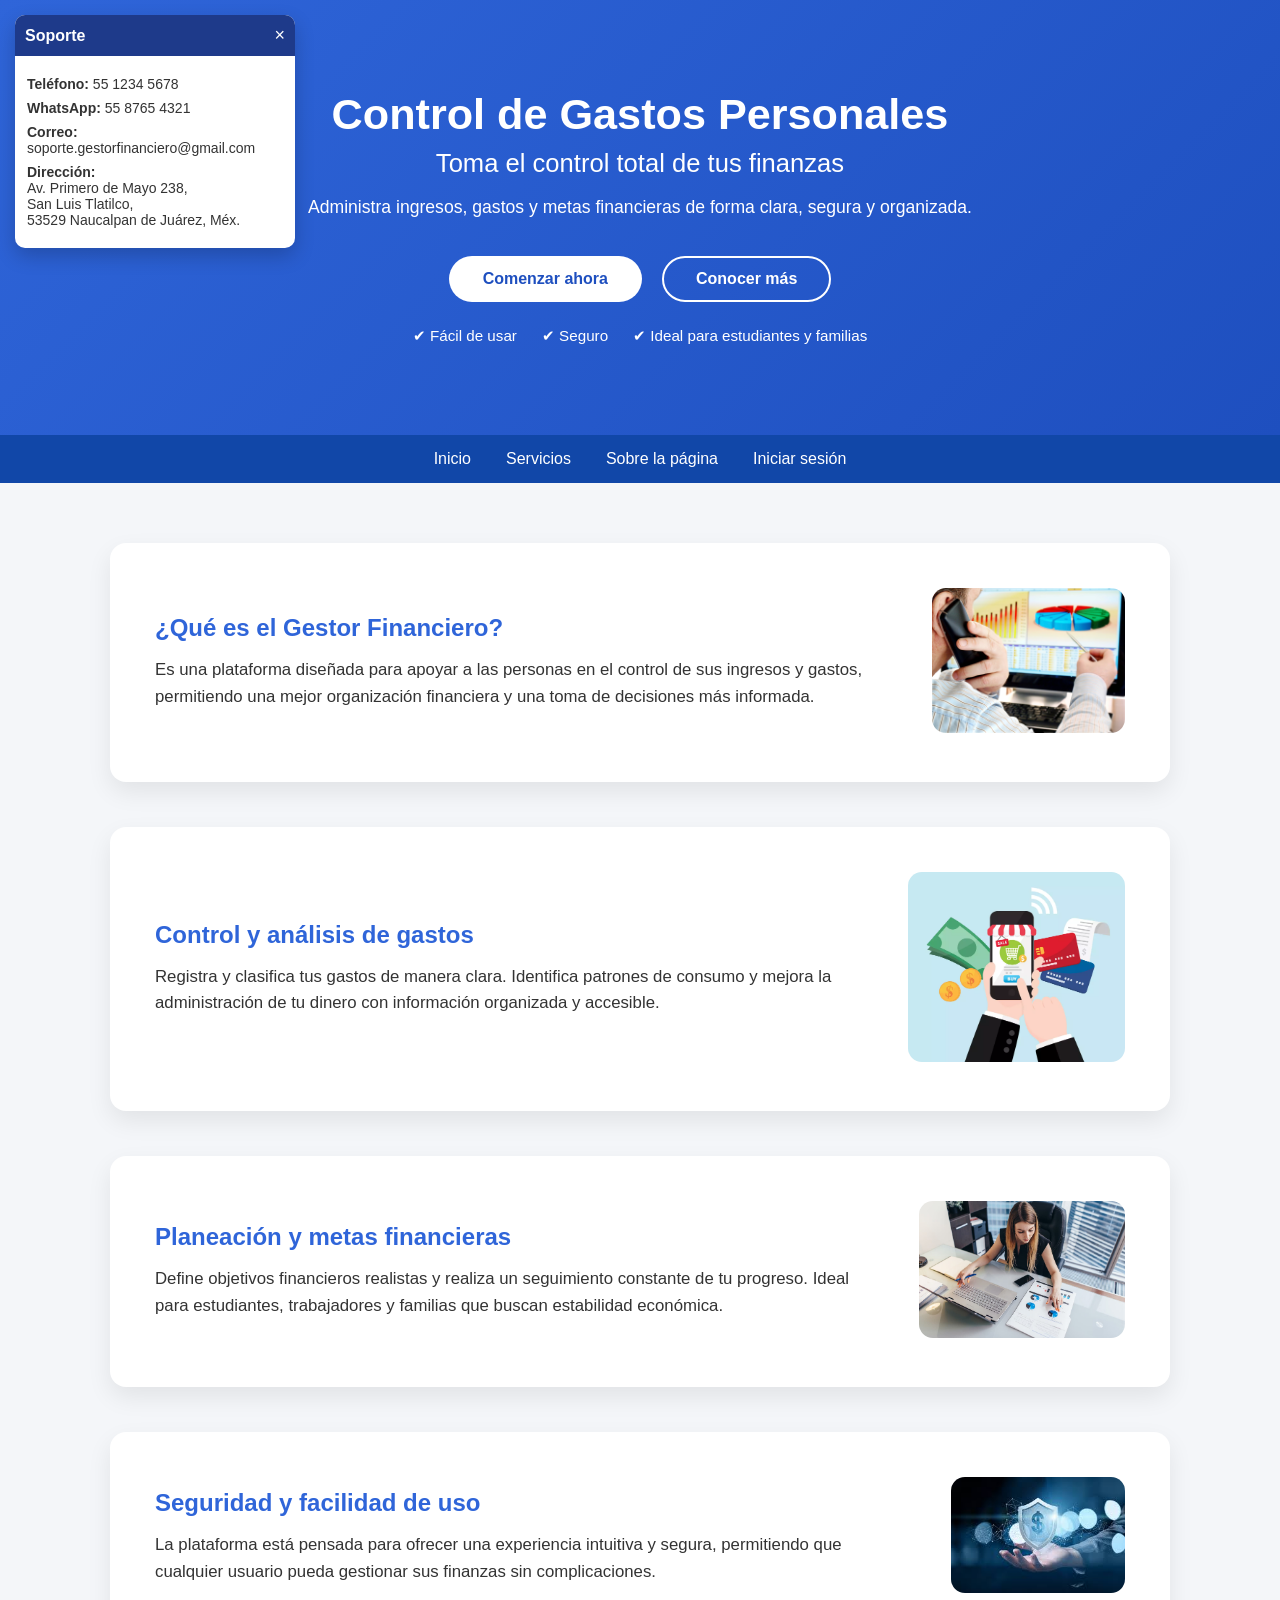
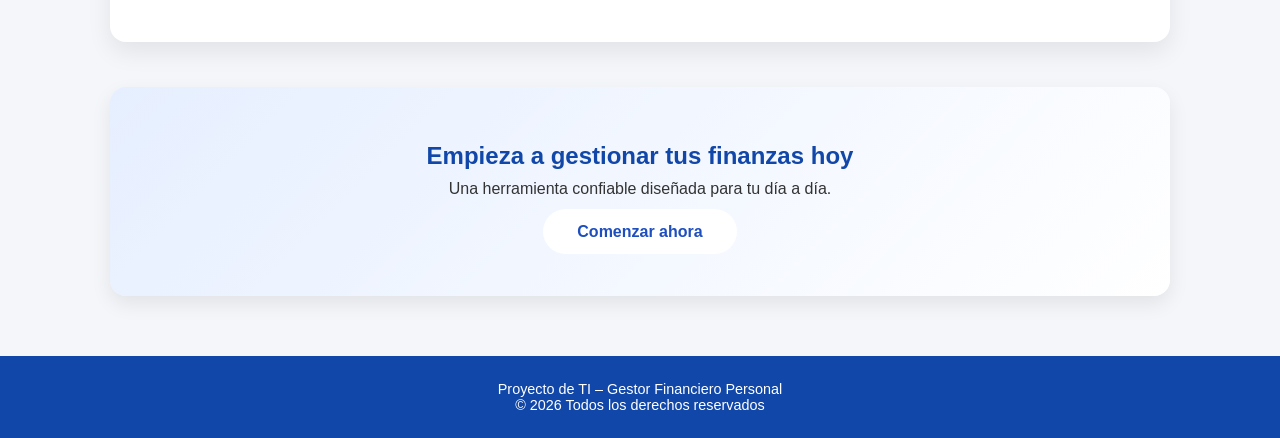
==== index.html @ 2f83327f "Reestructuracion inicial" ====
<!DOCTYPE html>
<html lang="es">
<head>
    <meta charset="UTF-8">
    <title>Control de Gastos Personales</title>
    <meta name="viewport" content="width=device-width, initial-scale=1.0">

    <link rel="stylesheet" href="../assets/estilos.css/index.css">
</head>
<body>
<!-- RECUADRO DE SOPORTE SUPERIOR IZQUIERDO -->
<div class="recuadro-soporte">
    <div class="soporte-header">
        <span>Soporte</span>
        <button id="cerrar-soporte">&times;</button>
    </div>

    <div class="soporte-contenido">
        <p><strong>Teléfono:</strong> 55 1234 5678</p>
        <p><strong>WhatsApp:</strong> 55 8765 4321</p>
        <p><strong>Correo:</strong> soporte.gestorfinanciero@gmail.com</p>
        <p><strong>Dirección:</strong><br>
        Av. Primero de Mayo 238,<br>
        San Luis Tlatilco,<br>
        53529 Naucalpan de Juárez, Méx.</p>
    </div>
</div>
    <header class="header">
        <div class="header-contenido">
            <h1>Control de Gastos Personales</h1>
            <h2>Toma el control total de tus finanzas</h2>
            <p>
                Administra ingresos, gastos y metas financieras
                de forma clara, segura y organizada.
            </p>

            <div class="header-botones">
                <!-- BOTÓN QUE ENVÍA A INICIO DE SESIÓN -->
                <a href="#" class="btn-principal">Comenzar ahora</a>

                
                <a href="#" class="btn-secundario">Conocer más</a>
            </div>

            <div class="header-beneficios">
                <span>✔ Fácil de usar</span>
                <span>✔ Seguro</span>
                <span>✔ Ideal para estudiantes y familias</span>
            </div>
        </div>
    </header>

    <nav class="nav">
        <a href="#">Inicio</a>
        <a href="#">Servicios</a>
        <a href="#">Sobre la página</a>

        <a href="#" class="link-login">Iniciar sesión</a>
    </nav>

    <main class="contenedor">

        <section class="bloque">
            <div class="texto">
                <h2>¿Qué es el Gestor Financiero?</h2>
                <p>
                    Es una plataforma diseñada para apoyar a las personas en el control
                    de sus ingresos y gastos, permitiendo una mejor organización
                    financiera y una toma de decisiones más informada.
                </p>
            </div>
            <div class="imagen">
                <img src="../assets/imagenes.jpg/finanzas1.1.jpg" alt="Gestión financiera">
            </div>
        </section>

        <section class="bloque inverso">
            <div class="imagen">
                <img src="../assets/imagenes.jpg/finanzas2.jpg" alt="Análisis de gastos">
            </div>
            <div class="texto">
                <h2>Control y análisis de gastos</h2>
                <p>
                    Registra y clasifica tus gastos de manera clara.
                    Identifica patrones de consumo y mejora la administración
                    de tu dinero con información organizada y accesible.
                </p>
            </div>
        </section>

        <section class="bloque">
            <div class="texto">
                <h2>Planeación y metas financieras</h2>
                <p>
                    Define objetivos financieros realistas y realiza un seguimiento
                    constante de tu progreso. Ideal para estudiantes, trabajadores
                    y familias que buscan estabilidad económica.
                </p>
            </div>
            <div class="imagen">
                <img src="../assets/imagenes.jpg/finanzas3.jpg" alt="Metas financieras">
            </div>
        </section>

        <section class="bloque inverso">
            <div class="imagen">
                <img src="../assets/imagenes.jpg/finanzas4.jpg" alt="Seguridad financiera">
            </div>
            <div class="texto">
                <h2>Seguridad y facilidad de uso</h2>
                <p>
                    La plataforma está pensada para ofrecer una experiencia
                    intuitiva y segura, permitiendo que cualquier usuario
                    pueda gestionar sus finanzas sin complicaciones.
                </p>
            </div>
        </section>

        <section class="cta">
            <h2>Empieza a gestionar tus finanzas hoy</h2>
            <p>Una herramienta confiable diseñada para tu día a día.</p>
            <a href="#" class="btn-principal">Comenzar ahora</a>
        </section>

    </main>

    <footer class="footer">
        <p>Proyecto de TI – Gestor Financiero Personal</p>
        <p>© 2026 Todos los derechos reservados</p>
    </footer>

    <div id="modal-info" class="modal">
        <div class="modal-contenido">
            <a href="#" class="cerrar">&times;</a>

            <h2>Sobre el Gestor Financiero Personal</h2>

            <p>
                El Gestor Financiero Personal es una plataforma digital diseñada
                para ayudar a las personas a organizar sus ingresos, controlar
                sus gastos y planificar sus metas financieras de forma clara y segura.
            </p>

            <ul>
                <li>Registro de ingresos y gastos</li>
                <li>Balance financiero</li>
                <li>Planeación de metas</li>
                <li>Seguimiento del progreso</li>
            </ul>

            <div style="text-align:center; margin-top:20px;">
                <a href="#" class="btn-principal">Comenzar ahora</a>
            </div>
        </div>
    </div>

    <script src="../assets/scrip.js/index.js"></script>

</body>
</html>
---- assets/estilos.css/index.css ----
* {
    margin: 0;
    padding: 0;
    box-sizing: border-box;
    font-family: "Segoe UI", Arial, sans-serif;
}

body {
    background-color: #f4f6f9;
    color: #333;
}

/* HEADER */
.header {
    background: linear-gradient(135deg, #2f65d9, #1e4fbf);
    color: white;
    padding: 90px 20px;
    text-align: center;
}

.header-contenido {
    max-width: 900px;
    margin: auto;
}

.header h1 {
    font-size: 2.7rem;
    margin-bottom: 10px;
}

.header h2 {
    font-size: 1.6rem;
    font-weight: 400;
    margin-bottom: 15px;
}

.header p {
    font-size: 1.1rem;
    margin-bottom: 35px;
    line-height: 1.6;
}

/* BOTONES HEADER */
.header-botones {
    display: flex;
    justify-content: center;
    gap: 20px;
    margin-bottom: 25px;
}

.btn-principal {
    background-color: white;
    color: #1e4fbf;
    padding: 14px 34px;
    border-radius: 30px;
    font-weight: bold;
    text-decoration: none;
}

.btn-principal:hover {
    background-color: #e6efff;
}

.btn-secundario {
    border: 2px solid white;
    color: white;
    padding: 12px 32px;
    border-radius: 30px;
    text-decoration: none;
    font-weight: bold;
}

.btn-secundario:hover {
    background-color: rgba(255,255,255,0.15);
}

/* BENEFICIOS */
.header-beneficios {
    display: flex;
    justify-content: center;
    gap: 25px;
    font-size: 0.95rem;
}

/* NAV */
.nav {
    background-color: #1147a8;
    display: flex;
    justify-content: center;
    gap: 35px;
    padding: 15px;
}

.nav a {
    color: white;
    text-decoration: none;
    font-weight: 500;
}

.nav a:hover {
    text-decoration: underline;
}

/* CONTENEDOR */
.contenedor {
    max-width: 1100px;
    margin: 60px auto;
    padding: 0 20px;
}

/* BLOQUES */
.bloque {
    background-color: white;
    display: flex;
    align-items: center;
    gap: 40px;
    padding: 45px;
    border-radius: 16px;
    margin-bottom: 45px;
    box-shadow: 0 10px 25px rgba(0,0,0,0.08);
}

.bloque.inverso {
    flex-direction: row-reverse;
}

.texto h2 {
    color: #2f65d9;
    margin-bottom: 15px;
}

.texto p {
    font-size: 1.05rem;
    line-height: 1.6;
}

.imagen img {
    width: 100%;
    max-width: 360px;
    border-radius: 14px;
}

/* CTA */
.cta {
    background: linear-gradient(135deg, #e6efff, #ffffff);
    text-align: center;
    padding: 55px 30px;
    border-radius: 16px;
    box-shadow: 0 8px 20px rgba(0,0,0,0.08);
}

.cta h2 {
    color: #1147a8;
    margin-bottom: 10px;
}

.cta p {
    margin-bottom: 25px;
}

.boton {
    background-color: #2f65d9;
    color: white;
    padding: 14px 34px;
    border-radius: 30px;
    text-decoration: none;
    font-weight: bold;
}

.boton:hover {
    background-color: #1e4fbf;
}

/* FOOTER */
.footer {
    background-color: #1147a8;
    color: white;
    text-align: center;
    padding: 25px;
    margin-top: 60px;
    font-size: 0.9rem;
}

/* RESPONSIVE */
@media (max-width: 900px) {
    .bloque,
    .bloque.inverso {
        flex-direction: column;
        text-align: center;
    }

    .header-botones,
    .header-beneficios {
        flex-direction: column;
    }

    .imagen img {
        max-width: 100%;
    }
}
.modal {
    position: fixed;
    inset: 0;
    background-color: rgba(0,0,0,0.6);
    display: none;
    justify-content: center;
    align-items: center;
    z-index: 999;
}

.modal:target {
    display: flex;
}

.modal-contenido {
    background-color: white;
    width: 90%;
    max-width: 600px;
    padding: 35px;
    border-radius: 18px;
    position: relative;
    animation: aparecer 0.3s ease;
}

@keyframes aparecer {
    from {
        opacity: 0;
        transform: scale(0.9);
    }
    to {
        opacity: 1;
        transform: scale(1);
    }
}

.cerrar {
    position: absolute;
    top: 18px;
    right: 22px;
    font-size: 26px;
    text-decoration: none;
    color: #666;
}

.cerrar:hover {
    color: #000;
}

.modal-contenido h2 {
    color: #2f65d9;
    margin-bottom: 20px;
    text-align: center;
}

.modal-seccion {
    margin-bottom: 20px;
}

.modal-seccion h3 {
    color: #1147a8;
    margin-bottom: 8px;
}

.modal-seccion p,
.modal-seccion ul {
    font-size: 0.95rem;
    line-height: 1.6;
}

.modal-seccion ul {
    padding-left: 20px;
}

.modal-boton {
    text-align: center;
    margin-top: 25px;
}
.modal {
    display: none;
}

.modal.mostrar {
    display: flex;
}
/* BOTÓN SOPORTE */
.btn-soporte {
    background: #00b894;
    color: white;
    padding: 10px 18px;
    border-radius: 6px;
    text-decoration: none;
    transition: 0.3s;
}

.btn-soporte:hover {
    background: #019874;
}

/* MODAL GENERAL */
.modal {
    display: none;
    position: fixed;
    z-index: 999;
    left: 0;
    top: 0;
    width: 100%;
    height: 100%;
    background: rgba(0,0,0,0.6);
    justify-content: center;
    align-items: center;
}

.modal.mostrar {
    display: flex;
}

.modal-contenido {
    background: white;
    padding: 30px;
    width: 90%;
    max-width: 450px;
    border-radius: 10px;
    position: relative;
    animation: fadeIn 0.3s ease;
}

@keyframes fadeIn {
    from { transform: scale(0.8); opacity: 0; }
    to { transform: scale(1); opacity: 1; }
}

.cerrar {
    position: absolute;
    right: 15px;
    top: 10px;
    font-size: 22px;
    cursor: pointer;
}
/* ============================= */
/* RECUADRO SOPORTE SUPERIOR */
/* ============================= */

.recuadro-soporte {
    position: fixed;
    top: 15px;
    left: 15px;
    width: 280px;
    background: #ffffff;
    border-radius: 10px;
    box-shadow: 0 8px 20px rgba(0,0,0,0.2);
    z-index: 2000;
    font-family: Arial, sans-serif;
    animation: aparecer 0.4s ease;
}

.soporte-header {
    background: #1e3a8a;
    color: white;
    padding: 10px;
    border-radius: 10px 10px 0 0;
    display: flex;
    justify-content: space-between;
    align-items: center;
    font-weight: bold;
}

.soporte-header button {
    background: none;
    border: none;
    color: white;
    font-size: 18px;
    cursor: pointer;
}

.soporte-contenido {
    padding: 12px;
    font-size: 14px;
    color: #333;
}

.soporte-contenido p {
    margin: 8px 0;
}

@keyframes aparecer {
    from {
        opacity: 0;
        transform: translateY(-10px);
    }
    to {
        opacity: 1;
        transform: translateY(0);
    }
}
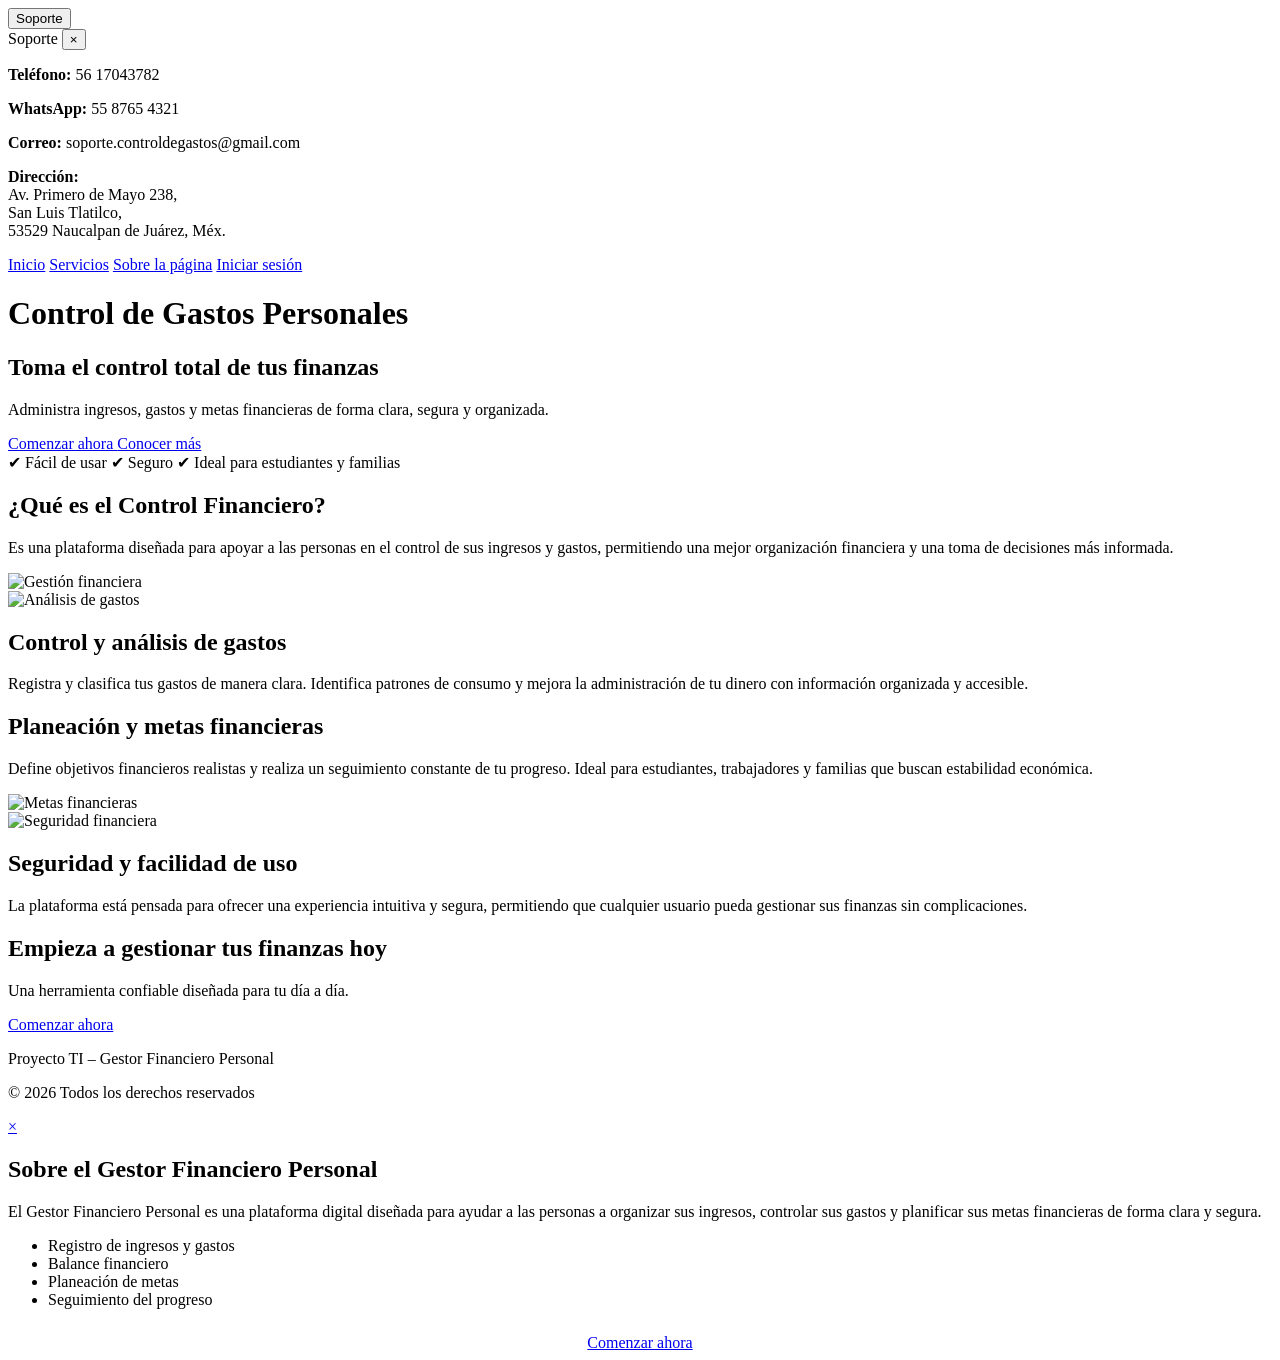
==== commit d9808071: "updatevisual2.0" ====
--- a/index.html
+++ b/index.html
@@ -1,160 +1,325 @@
 <!DOCTYPE html>
 <html lang="es">
+
 <head>
+
     <meta charset="UTF-8">
+
     <title>Control de Gastos Personales</title>
+
     <meta name="viewport" content="width=device-width, initial-scale=1.0">
 
-    <link rel="stylesheet" href="../assets/estilos.css/index.css">
+    <link rel="stylesheet" href="index.css">
+
+    <link href="https://fonts.googleapis.com/css2?family=Poppins:wght@300;400;500;600;700&display=swap" rel="stylesheet">
+
 </head>
+
 <body>
-<!-- RECUADRO DE SOPORTE SUPERIOR IZQUIERDO -->
-<div class="recuadro-soporte">
-    <div class="soporte-header">
-        <span>Soporte</span>
-        <button id="cerrar-soporte">&times;</button>
+
+    <!-- BOTON SOPORTE -->
+
+    <button id="abrir-soporte" class="boton-soporte">
+        Soporte
+    </button>
+
+    <!-- PANEL SOPORTE -->
+
+    <div class="recuadro-soporte oculto" id="recuadro-soporte">
+
+        <div class="soporte-header">
+
+            <span>Soporte</span>
+
+            <button id="cerrar-soporte">
+                &times;
+            </button>
+
+        </div>
+
+        <div class="soporte-contenido">
+
+            <p>
+                <strong>Teléfono:</strong>
+                56 17043782
+            </p>
+
+            <p>
+                <strong>WhatsApp:</strong>
+                55 8765 4321
+            </p>
+
+            <p>
+                <strong>Correo:</strong>
+                soporte.controldegastos@gmail.com
+            </p>
+
+            <p>
+                <strong>Dirección:</strong><br>
+
+                Av. Primero de Mayo 238,<br>
+                San Luis Tlatilco,<br>
+                53529 Naucalpan de Juárez, Méx.
+            </p>
+
+        </div>
+
     </div>
 
-    <div class="soporte-contenido">
-        <p><strong>Teléfono:</strong> 55 1234 5678</p>
-        <p><strong>WhatsApp:</strong> 55 8765 4321</p>
-        <p><strong>Correo:</strong> soporte.gestorfinanciero@gmail.com</p>
-        <p><strong>Dirección:</strong><br>
-        Av. Primero de Mayo 238,<br>
-        San Luis Tlatilco,<br>
-        53529 Naucalpan de Juárez, Méx.</p>
-    </div>
-</div>
+    <!-- NAVBAR -->
+
+    <nav class="nav">
+
+        <a href="#">Inicio</a>
+
+        <a href="#">Servicios</a>
+
+        <a href="#">Sobre la página</a>
+
+        <a href="#" class="link-login">
+            Iniciar sesión
+        </a>
+
+    </nav>
+
+    <!-- HERO -->
+
     <header class="header">
+
         <div class="header-contenido">
-            <h1>Control de Gastos Personales</h1>
-            <h2>Toma el control total de tus finanzas</h2>
+
+            <h1>
+                Control de Gastos Personales
+            </h1>
+
+            <h2>
+                Toma el control total de tus finanzas
+            </h2>
+
             <p>
                 Administra ingresos, gastos y metas financieras
                 de forma clara, segura y organizada.
             </p>
 
             <div class="header-botones">
-                <!-- BOTÓN QUE ENVÍA A INICIO DE SESIÓN -->
-                <a href="#" class="btn-principal">Comenzar ahora</a>
-
-                
-                <a href="#" class="btn-secundario">Conocer más</a>
+
+                <a href="#" class="btn-principal">
+                    Comenzar ahora
+                </a>
+
+                <a href="#" class="btn-secundario">
+                    Conocer más
+                </a>
+
             </div>
 
             <div class="header-beneficios">
+
                 <span>✔ Fácil de usar</span>
+
                 <span>✔ Seguro</span>
+
                 <span>✔ Ideal para estudiantes y familias</span>
-            </div>
+
+            </div>
+
         </div>
+
     </header>
 
-    <nav class="nav">
-        <a href="#">Inicio</a>
-        <a href="#">Servicios</a>
-        <a href="#">Sobre la página</a>
-
-        <a href="#" class="link-login">Iniciar sesión</a>
-    </nav>
+    <!-- CONTENIDO -->
 
     <main class="contenedor">
 
+        <!-- BLOQUE 1 -->
+
         <section class="bloque">
+
             <div class="texto">
-                <h2>¿Qué es el Gestor Financiero?</h2>
+
+                <h2>
+                    ¿Qué es el Control Financiero?
+                </h2>
+
                 <p>
-                    Es una plataforma diseñada para apoyar a las personas en el control
-                    de sus ingresos y gastos, permitiendo una mejor organización
-                    financiera y una toma de decisiones más informada.
+                    Es una plataforma diseñada para apoyar a las personas
+                    en el control de sus ingresos y gastos, permitiendo
+                    una mejor organización financiera y una toma de
+                    decisiones más informada.
                 </p>
-            </div>
+
+            </div>
+
             <div class="imagen">
-                <img src="../assets/imagenes.jpg/finanzas1.1.jpg" alt="Gestión financiera">
-            </div>
-        </section>
+
+                <img src="finanzas1.1.jpg" alt="Gestión financiera">
+
+            </div>
+
+        </section>
+
+        <!-- BLOQUE 2 -->
 
         <section class="bloque inverso">
+
             <div class="imagen">
-                <img src="../assets/imagenes.jpg/finanzas2.jpg" alt="Análisis de gastos">
-            </div>
+
+                <img src="finanzas2.jpg" alt="Análisis de gastos">
+
+            </div>
+
             <div class="texto">
-                <h2>Control y análisis de gastos</h2>
+
+                <h2>
+                    Control y análisis de gastos
+                </h2>
+
                 <p>
                     Registra y clasifica tus gastos de manera clara.
-                    Identifica patrones de consumo y mejora la administración
-                    de tu dinero con información organizada y accesible.
+                    Identifica patrones de consumo y mejora la
+                    administración de tu dinero con información
+                    organizada y accesible.
                 </p>
-            </div>
-        </section>
+
+            </div>
+
+        </section>
+
+        <!-- BLOQUE 3 -->
 
         <section class="bloque">
+
             <div class="texto">
-                <h2>Planeación y metas financieras</h2>
+
+                <h2>
+                    Planeación y metas financieras
+                </h2>
+
                 <p>
-                    Define objetivos financieros realistas y realiza un seguimiento
-                    constante de tu progreso. Ideal para estudiantes, trabajadores
-                    y familias que buscan estabilidad económica.
+                    Define objetivos financieros realistas y realiza
+                    un seguimiento constante de tu progreso.
+                    Ideal para estudiantes, trabajadores y familias
+                    que buscan estabilidad económica.
                 </p>
-            </div>
+
+            </div>
+
             <div class="imagen">
-                <img src="../assets/imagenes.jpg/finanzas3.jpg" alt="Metas financieras">
-            </div>
-        </section>
+
+                <img src="finanzas3.jpg" alt="Metas financieras">
+
+            </div>
+
+        </section>
+
+        <!-- BLOQUE 4 -->
 
         <section class="bloque inverso">
+
             <div class="imagen">
-                <img src="../assets/imagenes.jpg/finanzas4.jpg" alt="Seguridad financiera">
-            </div>
+
+                <img src="finanzas4.jpg" alt="Seguridad financiera">
+
+            </div>
+
             <div class="texto">
-                <h2>Seguridad y facilidad de uso</h2>
+
+                <h2>
+                    Seguridad y facilidad de uso
+                </h2>
+
                 <p>
-                    La plataforma está pensada para ofrecer una experiencia
-                    intuitiva y segura, permitiendo que cualquier usuario
-                    pueda gestionar sus finanzas sin complicaciones.
+                    La plataforma está pensada para ofrecer una
+                    experiencia intuitiva y segura, permitiendo que
+                    cualquier usuario pueda gestionar sus finanzas
+                    sin complicaciones.
                 </p>
-            </div>
-        </section>
+
+            </div>
+
+        </section>
+
+        <!-- CTA -->
 
         <section class="cta">
-            <h2>Empieza a gestionar tus finanzas hoy</h2>
-            <p>Una herramienta confiable diseñada para tu día a día.</p>
-            <a href="#" class="btn-principal">Comenzar ahora</a>
+
+            <h2>
+                Empieza a gestionar tus finanzas hoy
+            </h2>
+
+            <p>
+                Una herramienta confiable diseñada para tu día a día.
+            </p>
+
+            <a href="#" class="btn-principal">
+                Comenzar ahora
+            </a>
+
         </section>
 
     </main>
 
+    <!-- FOOTER -->
+
     <footer class="footer">
-        <p>Proyecto de TI – Gestor Financiero Personal</p>
-        <p>© 2026 Todos los derechos reservados</p>
+
+        <p>
+            Proyecto TI – Gestor Financiero Personal
+        </p>
+
+        <p>
+            © 2026 Todos los derechos reservados
+        </p>
+
     </footer>
 
+    <!-- MODAL -->
+
     <div id="modal-info" class="modal">
+
         <div class="modal-contenido">
-            <a href="#" class="cerrar">&times;</a>
-
-            <h2>Sobre el Gestor Financiero Personal</h2>
-
-            <p>
-                El Gestor Financiero Personal es una plataforma digital diseñada
-                para ayudar a las personas a organizar sus ingresos, controlar
-                sus gastos y planificar sus metas financieras de forma clara y segura.
+
+            <a href="#" class="cerrar">
+                &times;
+            </a>
+
+            <h2>
+                Sobre el Gestor Financiero Personal
+            </h2>
+
+            <p>
+                El Gestor Financiero Personal es una plataforma digital
+                diseñada para ayudar a las personas a organizar sus ingresos,
+                controlar sus gastos y planificar sus metas financieras
+                de forma clara y segura.
             </p>
 
             <ul>
+
                 <li>Registro de ingresos y gastos</li>
+
                 <li>Balance financiero</li>
+
                 <li>Planeación de metas</li>
+
                 <li>Seguimiento del progreso</li>
+
             </ul>
 
-            <div style="text-align:center; margin-top:20px;">
-                <a href="#" class="btn-principal">Comenzar ahora</a>
-            </div>
+            <div style="text-align:center; margin-top:25px;">
+
+                <a href="#" class="btn-principal">
+                    Comenzar ahora
+                </a>
+
+            </div>
+
         </div>
+
     </div>
 
-    <script src="../assets/scrip.js/index.js"></script>
+    <script src="index.js"></script>
 
 </body>
+
 </html>
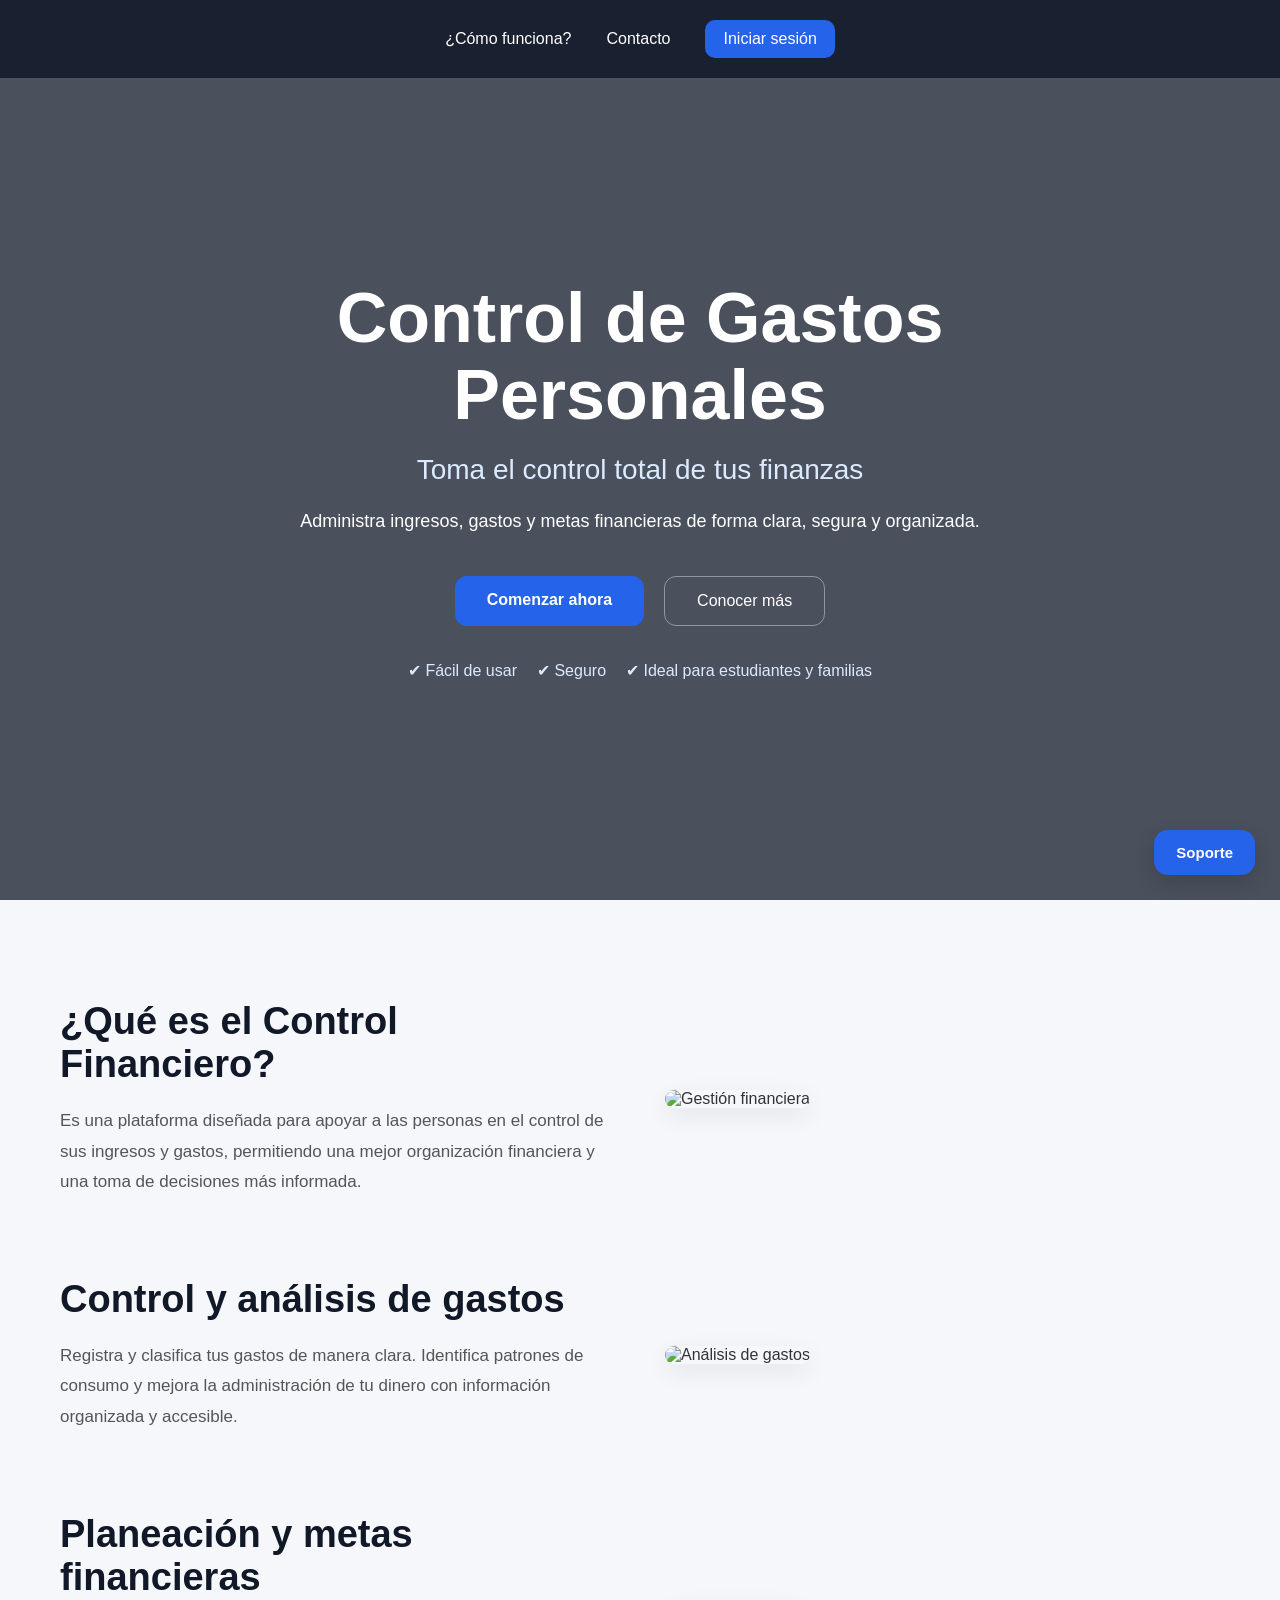
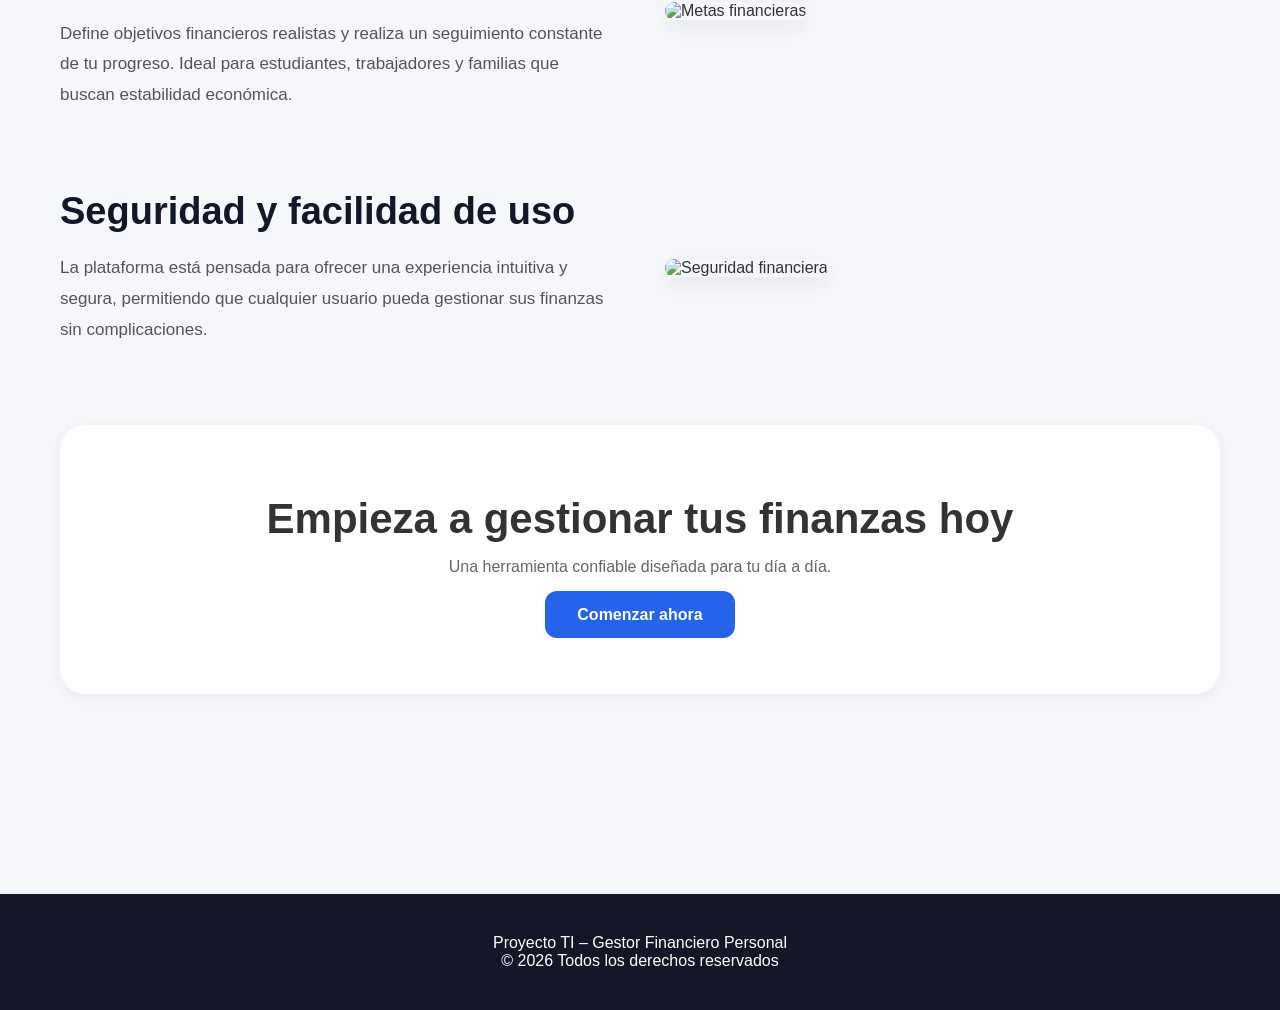
==== commit f53cf262: "Boton" ====
--- a/index.html
+++ b/index.html
@@ -5,7 +5,7 @@
 
     <meta charset="UTF-8">
 
-    <title>Control de Gastos Personales</title>
+    <title>GASTICKMX</title>
 
     <meta name="viewport" content="width=device-width, initial-scale=1.0">
 
@@ -17,13 +17,11 @@
 
 <body>
 
-    <!-- BOTON SOPORTE -->
 
     <button id="abrir-soporte" class="boton-soporte">
         Soporte
     </button>
 
-    <!-- PANEL SOPORTE -->
 
     <div class="recuadro-soporte oculto" id="recuadro-soporte">
 
@@ -66,15 +64,37 @@
 
     </div>
 
-    <!-- NAVBAR -->
+
+    <!-- Recuadro Contacto -->
+
+    <div class="recuadro-soporte oculto" id="recuadro-contacto">
+
+        <div class="soporte-header">
+
+            <span>Contacto</span>
+
+            <button id="cerrar-contacto">&times;</button>
+
+        </div>
+
+        <div class="soporte-contenido">
+
+            <p><strong>Teléfono:</strong> 56 5137 8091</p>
+
+            <p><strong>WhatsApp:</strong> 55 3649 0454</p>
+
+            <p><strong>Correo:</strong> informes.gastickmx@gmail.com</p>
+
+        </div>
+
+    </div>
+
 
     <nav class="nav">
 
-        <a href="#">Inicio</a>
-
-        <a href="#">Servicios</a>
-
-        <a href="#">Sobre la página</a>
+        <a href="#como-funciona">¿Cómo funciona?</a>
+
+        <a href="#" id="abrir-contacto">Contacto</a>
 
         <a href="#" class="link-login">
             Iniciar sesión
@@ -82,8 +102,6 @@
 
     </nav>
 
-    <!-- HERO -->
-
     <header class="header">
 
         <div class="header-contenido">
@@ -127,13 +145,11 @@
 
     </header>
 
-    <!-- CONTENIDO -->
-
     <main class="contenedor">
 
         <!-- BLOQUE 1 -->
 
-        <section class="bloque">
+        <section class="bloque" id="como-funciona">
 
             <div class="texto">
 
--- a/index.css
+++ b/index.css
@@ -0,0 +1,476 @@
+* {
+    margin: 0;
+    padding: 0;
+    box-sizing: border-box;
+}
+
+body {
+    font-family: 'Poppins', sans-serif;
+    background: #f5f7fb;
+    color: #333;
+    overflow-x: hidden;
+}
+
+/* NAVBAR */
+
+.nav {
+    position: fixed;
+    top: 0;
+    width: 100%;
+    z-index: 1000;
+
+    background: rgba(17, 24, 39, 0.85);
+    backdrop-filter: blur(10px);
+
+    display: flex;
+    justify-content: center;
+    align-items: center;
+    gap: 35px;
+
+    padding: 20px;
+
+    transition: transform 0.4s ease;
+}
+
+.nav-oculto {
+    transform: translateY(-100%);
+}
+
+.nav a {
+    color: white;
+    text-decoration: none;
+    font-weight: 500;
+    transition: 0.3s;
+}
+
+.nav a:hover {
+    color: #60a5fa;
+}
+
+.link-login {
+    background: #2563eb;
+    padding: 10px 18px;
+    border-radius: 10px;
+}
+
+/* HERO */
+
+.header {
+    min-height: 100vh;
+
+    background:
+    linear-gradient(rgba(17, 24, 39, 0.75),
+    rgba(17, 24, 39, 0.75)),
+    url("https://images.unsplash.com/photo-1554224155-6726b3ff858f");
+
+    background-size: cover;
+    background-position: center;
+
+    display: flex;
+    align-items: center;
+    justify-content: center;
+
+    text-align: center;
+    padding: 40px;
+
+    padding-top: 100px;
+}
+
+.header-contenido {
+    max-width: 900px;
+    color: white;
+}
+
+.header h1 {
+    font-size: 70px;
+    margin-bottom: 20px;
+    line-height: 1.1;
+}
+
+.header h2 {
+    font-size: 28px;
+    font-weight: 400;
+    margin-bottom: 20px;
+    color: #dbeafe;
+}
+
+.header p {
+    font-size: 18px;
+    line-height: 1.7;
+    margin-bottom: 40px;
+}
+
+/* BOTONES */
+
+.header-botones {
+    display: flex;
+    justify-content: center;
+    gap: 20px;
+    flex-wrap: wrap;
+}
+
+.btn-principal {
+    background: #2563eb;
+    color: white;
+    padding: 15px 32px;
+    border-radius: 12px;
+    text-decoration: none;
+    font-weight: 600;
+    transition: 0.3s;
+}
+
+.btn-principal:hover {
+    background: #1d4ed8;
+}
+
+.btn-secundario {
+    border: 1px solid rgba(255, 255, 255, 0.4);
+    color: white;
+    padding: 15px 32px;
+    border-radius: 12px;
+    text-decoration: none;
+    transition: 0.3s;
+}
+
+.btn-secundario:hover {
+    background: rgba(255, 255, 255, 0.1);
+}
+
+/* BENEFICIOS */
+
+.header-beneficios {
+    margin-top: 35px;
+
+    display: flex;
+    justify-content: center;
+    gap: 20px;
+    flex-wrap: wrap;
+
+    color: #dbeafe;
+}
+
+/* CONTENEDOR */
+
+.contenedor {
+    max-width: 1200px;
+    margin: auto;
+    padding: 100px 20px;
+}
+
+/* BLOQUES */
+
+.bloque {
+    display: grid;
+    grid-template-columns: 1fr 1fr;
+    gap: 50px;
+
+    align-items: center;
+
+    margin-bottom: 80px;
+}
+
+.bloque.inverso .imagen {
+    order: 2;
+}
+
+.bloque.inverso .texto {
+    order: 1;
+}
+
+/* TEXTO CON EFECTO DE SCROLL SINCRONIZADO */
+.texto {
+    animation: entrarTextoIzquierda linear both;
+    animation-timeline: view();
+    animation-range: entry 0% contain 20%;
+}
+
+.texto h2 {
+    font-size: 38px;
+    margin-bottom: 20px;
+    color: #111827;
+}
+
+.texto p {
+    font-size: 17px;
+    line-height: 1.8;
+    color: #555;
+}
+
+/* IMAGENES CON EFECTO DE SCROLL SINCRONIZADO */
+.imagen img {
+    width: 100%;
+    border-radius: 20px;
+    box-shadow: 0 8px 25px rgba(0, 0, 0, 0.08);
+
+    animation: entrarImagenDerecha linear both;
+    animation-timeline: view();
+    animation-range: entry 0% contain 20%;
+}
+
+/* ANIMACIONES DE ENTRADA */
+
+@keyframes entrarTextoIzquierda {
+    0% {
+        opacity: 0;
+        transform: translateX(-20%);
+    }
+    100% {
+        opacity: 1;
+        transform: translateX(0);
+    }
+}
+
+@keyframes entrarImagenDerecha {
+    0% {
+        opacity: 0;
+        transform: translateX(20%);
+    }
+    100% {
+        opacity: 1;
+        transform: translateX(0);
+    }
+}
+
+/* CTA */
+
+.cta {
+    background: white;
+    padding: 70px 40px;
+    border-radius: 25px;
+
+    text-align: center;
+
+    box-shadow: 0 4px 20px rgba(0, 0, 0, 0.05);
+}
+
+.cta h2 {
+    font-size: 42px;
+    margin-bottom: 15px;
+}
+
+.cta p {
+    margin-bottom: 30px;
+    color: #666;
+}
+
+/* FOOTER */
+
+.footer {
+    background: #111827;
+    color: white;
+    text-align: center;
+    padding: 40px 20px;
+    margin-top: 100px;
+}
+
+/* MODAL */
+
+.modal {
+    display: none;
+    position: fixed;
+    inset: 0;
+    background: rgba(0, 0, 0, 0.7);
+
+    justify-content: center;
+    align-items: center;
+
+    z-index: 2000;
+}
+
+.modal.mostrar {
+    display: flex;
+}
+
+.modal-contenido {
+    background: white;
+    width: 90%;
+    max-width: 700px;
+
+    padding: 40px;
+
+    border-radius: 20px;
+
+    position: relative;
+
+    animation: modalAparecer 0.3s ease;
+}
+
+@keyframes modalAparecer {
+    from {
+        opacity: 0;
+        transform: translateY(20px);
+    }
+    to {
+        opacity: 1;
+        transform: translateY(0);
+    }
+}
+
+.cerrar {
+    position: absolute;
+    top: 20px;
+    right: 25px;
+
+    text-decoration: none;
+
+    font-size: 28px;
+    color: #666;
+}
+
+.modal-contenido h2 {
+    margin-bottom: 20px;
+    color: #111827;
+}
+
+.modal-contenido p,
+.modal-contenido li {
+    line-height: 1.8;
+    color: #555;
+}
+
+.modal-contenido ul {
+    margin-top: 15px;
+    padding-left: 20px;
+}
+
+/* SOPORTE Y CONTACTO */
+
+.recuadro-soporte {
+    position: fixed;
+    bottom: 90px;
+    right: 25px;
+    width: 320px;
+    background: white;
+    border-radius: 18px;
+    overflow: hidden;
+    box-shadow: 0 10px 30px rgba(0, 0, 0, 0.15);
+    z-index: 4000;
+    animation: aparecerSoporte 0.3s ease;
+}
+
+#recuadro-contacto {
+    bottom: auto;
+    top: 75px;
+    right: 25px;
+}
+
+.soporte-header {
+    background: #111827;
+    color: white;
+    padding: 16px 18px;
+    display: flex;
+    justify-content: space-between;
+    align-items: center;
+    font-weight: 600;
+}
+
+.soporte-header button {
+    background: none;
+    border: none;
+    color: white;
+    font-size: 22px;
+    cursor: pointer;
+}
+
+.soporte-contenido {
+    padding: 20px;
+}
+
+.soporte-contenido p {
+    margin-bottom: 14px;
+    line-height: 1.6;
+    color: #555;
+}
+
+/* OCULTO */
+
+.oculto {
+    display: none;
+}
+
+/* ANIMACION SOPORTE */
+
+@keyframes aparecerSoporte {
+    from {
+        opacity: 0;
+        transform: translateY(15px);
+    }
+    to {
+        opacity: 1;
+        transform: translateY(0);
+    }
+}
+
+/* BOTON SOPORTE FLOTANTE */
+
+.boton-soporte {
+    position: fixed;
+    bottom: 25px;
+    right: 25px;
+    background: #2563eb;
+    color: white;
+    border: none;
+    padding: 14px 22px;
+    border-radius: 14px;
+    font-size: 15px;
+    font-weight: 600;
+    cursor: pointer;
+    box-shadow: 0 8px 20px rgba(0, 0, 0, 0.15);
+    z-index: 4000;
+    transition: 0.3s;
+}
+
+.boton-soporte:hover {
+    background: #1d4ed8;
+    transform: translateY(-2px);
+}
+
+/* RESPONSIVE */
+
+@media(max-width: 992px) {
+    .bloque {
+        grid-template-columns: 1fr;
+    }
+
+    .bloque.inverso .imagen,
+    .bloque.inverso .texto {
+        order: unset;
+    }
+
+    .header h1 {
+        font-size: 50px;
+    }
+}
+
+@media(max-width: 768px) {
+    .nav {
+        flex-wrap: wrap;
+        gap: 15px;
+    }
+
+    .header h1 {
+        font-size: 40px;
+    }
+
+    .header h2 {
+        font-size: 22px;
+    }
+
+    .texto h2 {
+        font-size: 30px;
+    }
+
+    .cta h2 {
+        font-size: 32px;
+    }
+
+    .recuadro-soporte {
+        width: 90%;
+        right: 5%;
+    }
+
+    .boton-soporte {
+        right: 20px;
+        bottom: 20px;
+    }
+}
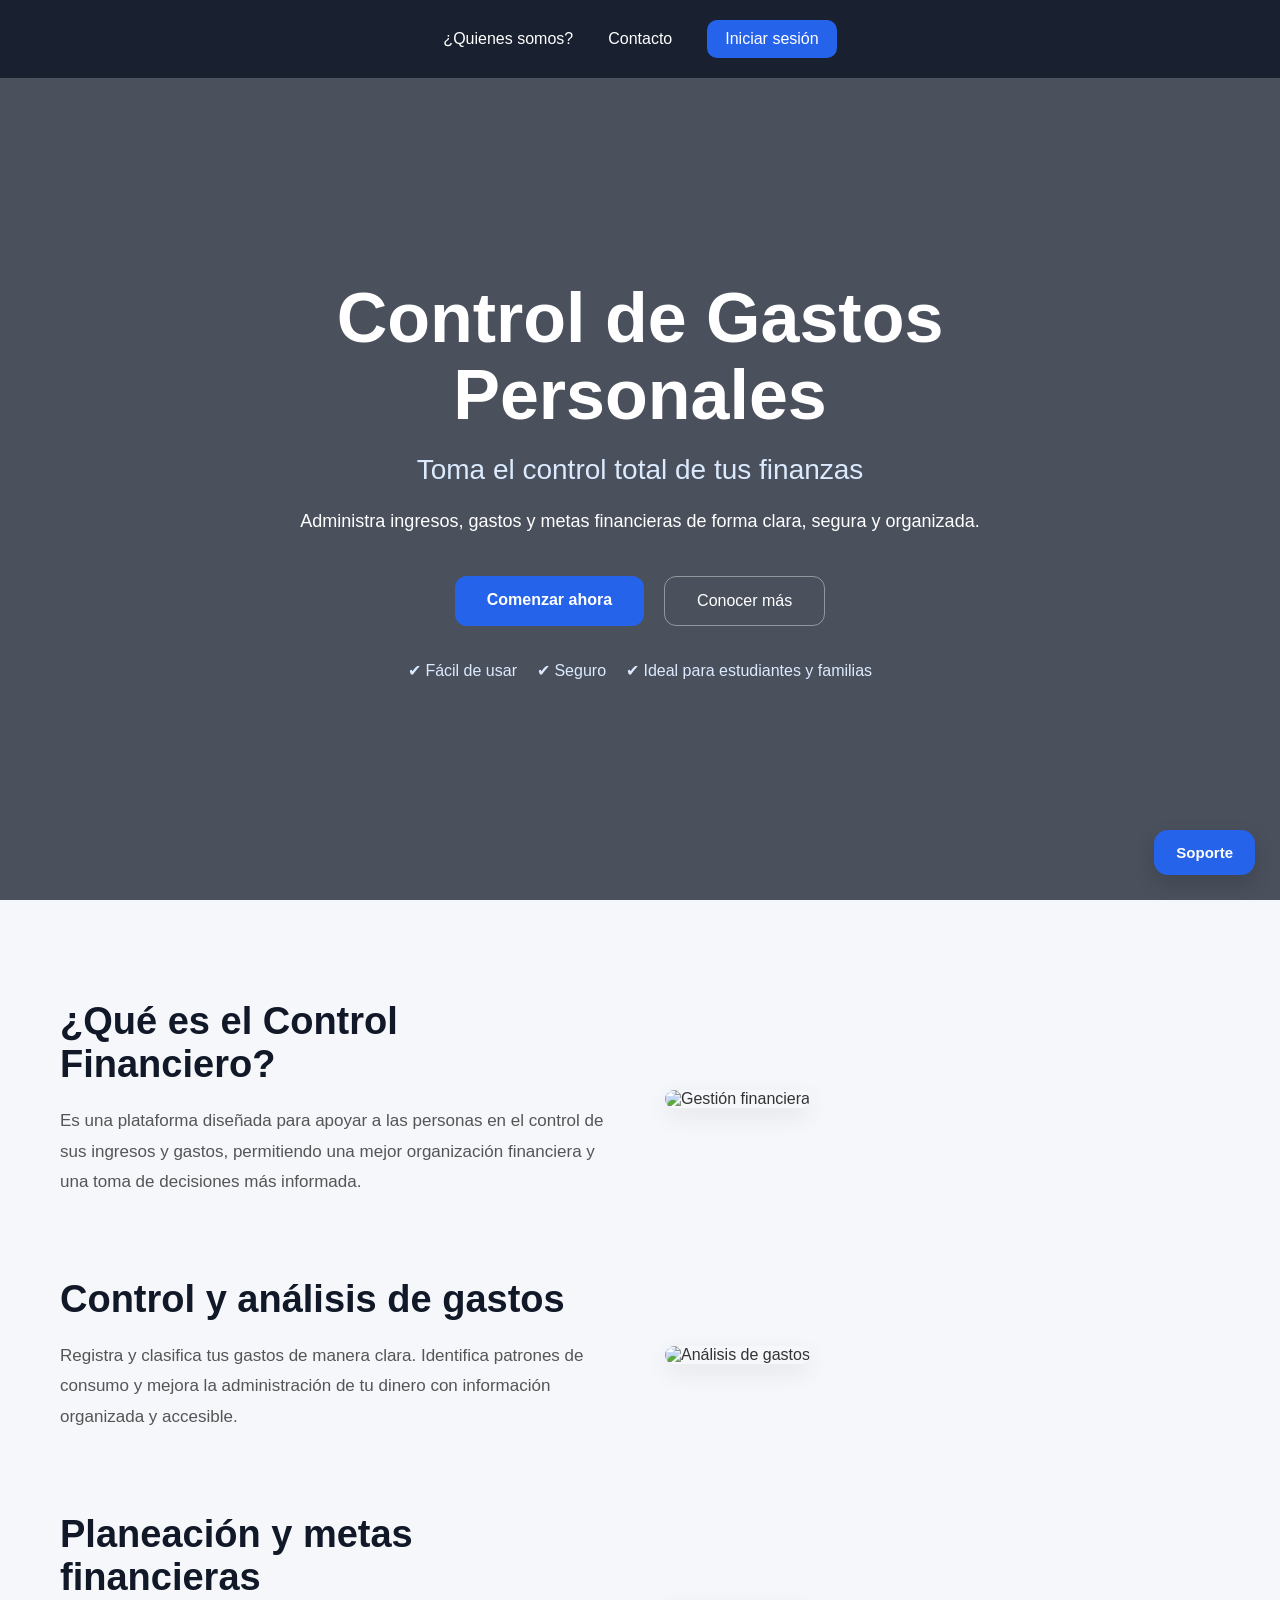
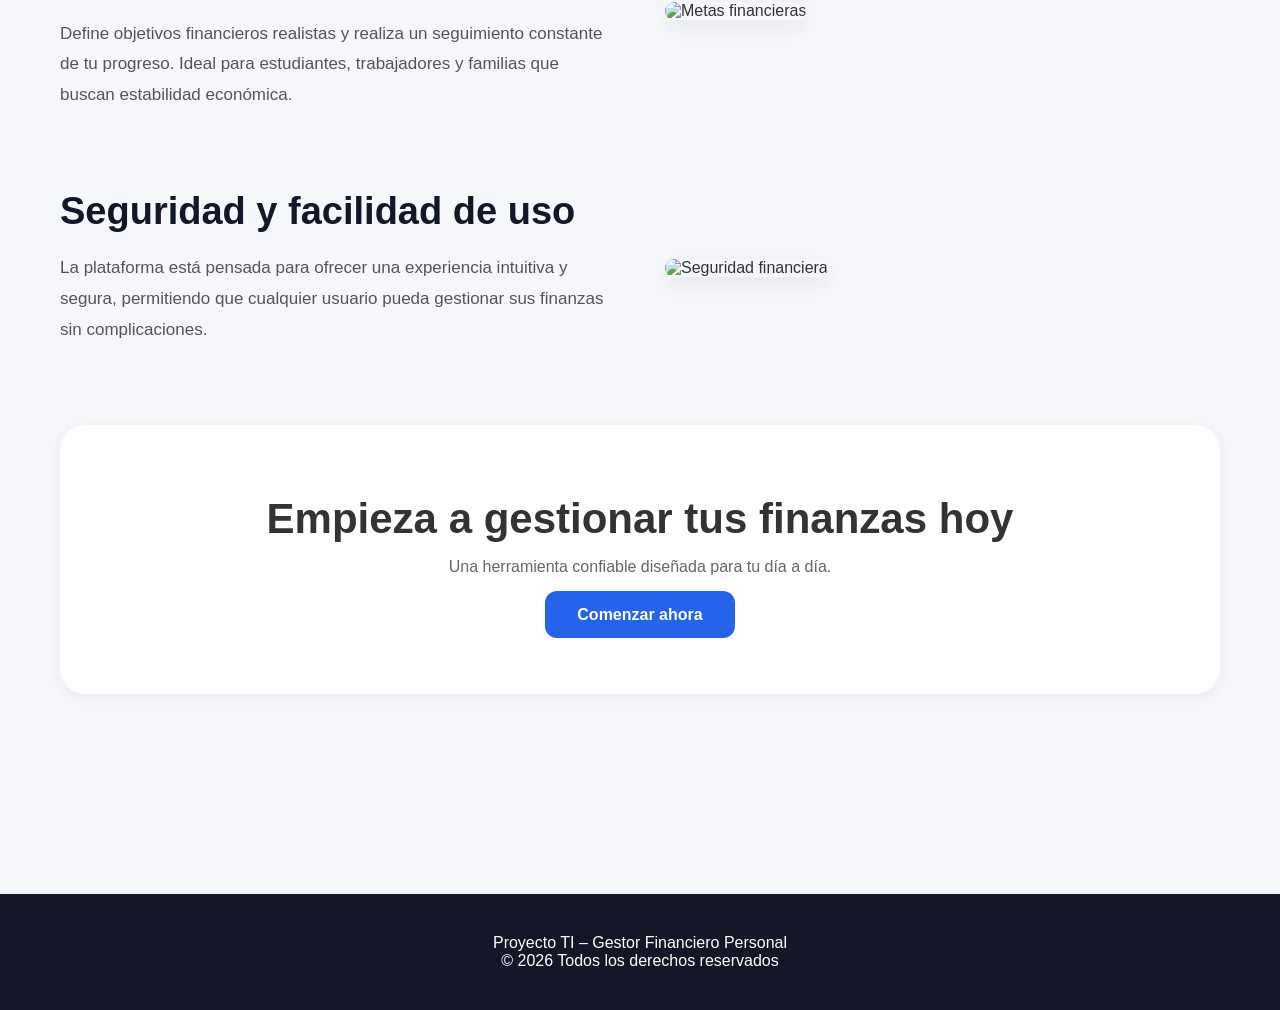
==== commit 24c56d62: "modi-index-4.0" ====
--- a/index.html
+++ b/index.html
@@ -65,7 +65,6 @@
     </div>
 
 
-    <!-- Recuadro Contacto -->
 
     <div class="recuadro-soporte oculto" id="recuadro-contacto">
 
@@ -92,7 +91,7 @@
 
     <nav class="nav">
 
-        <a href="#como-funciona">¿Cómo funciona?</a>
+        <a href="#como-funciona">¿Quienes somos?</a>
 
         <a href="#" id="abrir-contacto">Contacto</a>
 
@@ -304,7 +303,7 @@
             </h2>
 
             <p>
-                El Gestor Financiero Personal es una plataforma digital
+                Gastick es una plataforma digital
                 diseñada para ayudar a las personas a organizar sus ingresos,
                 controlar sus gastos y planificar sus metas financieras
                 de forma clara y segura.
